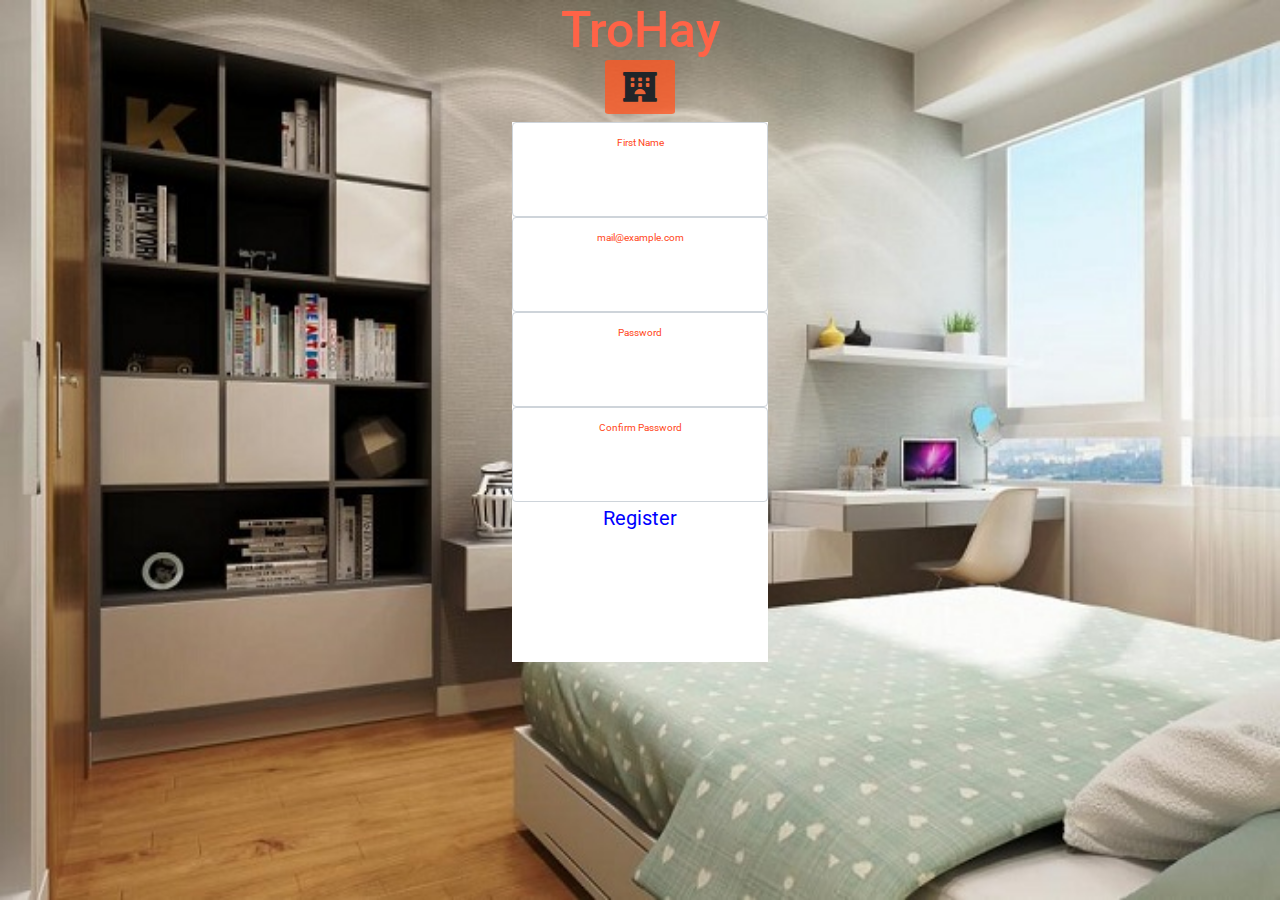
==== dangky.html @ d056327a "first commit" ====
<!DOCTYPE html>
<html lang="en">
<head>
    <meta charset="UTF-8">
    <meta name="viewport" content="width=device-width, initial-scale=1.0">
    <meta http-equiv="X-UA-Compatible" content="ie=edge">
    <link rel="stylesheet" href="css/bootstrap.css">
    <link rel="stylesheet" href="dangky.css">
    <link rel="stylesheet" href="icon/css/all.css">
    <link href="https://fonts.googleapis.com/css2?family=Lobster&family=Open+Sans&family=Roboto&display=swap" rel="stylesheet">
    <script type="text/javascript" src="js/bootstrap.js"></script>
    
<script src="https://code.jquery.com/jquery-3.4.1.slim.min.js" integrity="sha384-J6qa4849blE2+poT4WnyKhv5vZF5SrPo0iEjwBvKU7imGFAV0wwj1yYfoRSJoZ+n" crossorigin="anonymous"></script>
<script src="https://cdn.jsdelivr.net/npm/popper.js@1.16.0/dist/umd/popper.min.js" integrity="sha384-Q6E9RHvbIyZFJoft+2mJbHaEWldlvI9IOYy5n3zV9zzTtmI3UksdQRVvoxMfooAo" crossorigin="anonymous"></script>
<script src="https://stackpath.bootstrapcdn.com/bootstrap/4.4.1/js/bootstrap.min.js" integrity="sha384-wfSDF2E50Y2D1uUdj0O3uMBJnjuUD4Ih7YwaYd1iqfktj0Uod8GCExl3Og8ifwB6" crossorigin="anonymous"></script>
    <title>Đăng Ký Tài Khoản</title>
</head>
<body>
    <h2 class="layer1">TroHay</h2>
    <i class="fas fa-hotel logo"></i>
    <form>
        
        <div class="form-control w3layouts"> 
            <input type="text" id="firstname" name="firstname" placeholder="First Name" title="Please enter your First Name" required="">
        </div>

        <div class="form-control w3layouts">	
            <input type="email" id="email" name="email" placeholder="mail@example.com" title="Please enter a valid email" required="">
        </div>

        <div class="form-control agileinfo">	
            <input type="password" class="lock" name="password" placeholder="Password" id="password1" required="">
        </div>	

        <div class="form-control agileinfo">	
            <input type="password" class="lock" name="confirm-password" placeholder="Confirm Password" id="password2" required="">
        </div>			
        
        <input type="submit" class="register" value="Register">
    </form>
    
</body>
</html>
---- dangky.css ----
html,body{
    background-image: url(images/nen1.jpg);
    background-size: 100% 100%;
    background-repeat: no-repeat;
    background-position: center;
    text-align: center;
    width: 100%;
    height: 100%;
}
.layer1{
    color: tomato;
    font-size: 50px;
}
.logo{
    background: #ff5722c7;
    font-size: 30px;
    font-weight: 700;
    padding: 12px 18px;
    position: relative;
    top: -8px;
    border-radius: 5% 5%;
}
form{
    width: 20%;
    height: 60%;
    background:#0000003d;
    margin: 0 auto;
    background-color: white !important;
    padding-top: 0%;
   
}
input{
    width: 50%;
    height: 20px;
    margin-bottom: 40px;
    padding-bottom: 30px;
    text-align: center;
    background-color: transparent;
    color: #0000ff;
    font-size: 20px;
    border: transparent;
    border-bottom: 1px solid white;
}
::-webkit-input-placeholder{
    color: #ff471a;/*lấy thuộc tính trong input*/
    font-size: 10px;
}
input.so1{
    width: 20px;
    height: 8px;
    background-color: transparent;
    border: #ff471a;
}
/* .left{
    font-size: 20px;
    color: red;
} */
.so2{
    margin-right: 30%;
    font-size: 25px;
    
    margin-bottom: 20px;
    border: 1px solid white;
}
/* .so2:hover{
    background-color:black;
    color: rgb(255, 255, 255);
} */
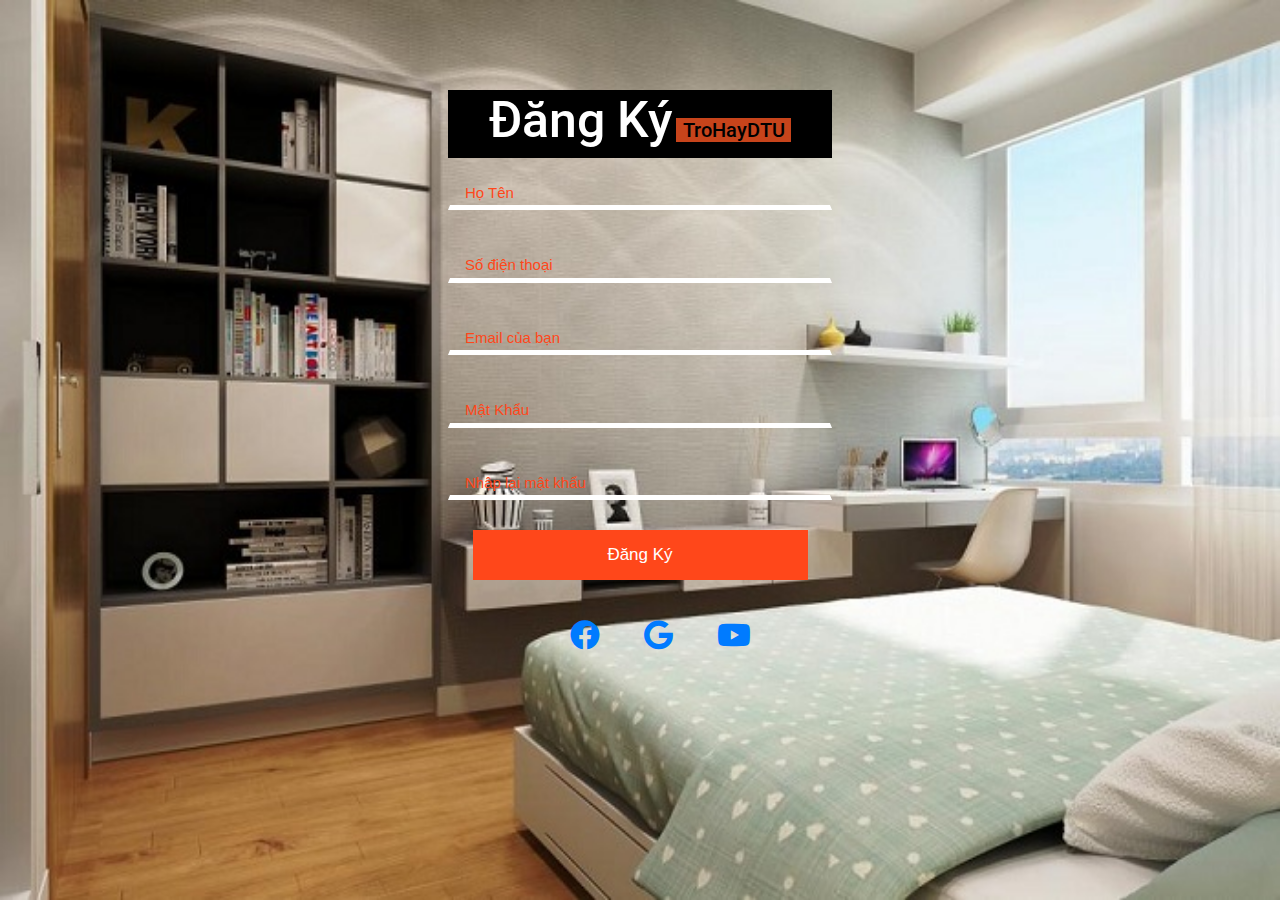
==== commit d967d766: "Add files via upload" ====
--- a/dangky.html
+++ b/dangky.html
@@ -1,43 +1,59 @@
-<!DOCTYPE html>
-<html lang="en">
-<head>
-    <meta charset="UTF-8">
-    <meta name="viewport" content="width=device-width, initial-scale=1.0">
-    <meta http-equiv="X-UA-Compatible" content="ie=edge">
-    <link rel="stylesheet" href="css/bootstrap.css">
-    <link rel="stylesheet" href="dangky.css">
-    <link rel="stylesheet" href="icon/css/all.css">
-    <link href="https://fonts.googleapis.com/css2?family=Lobster&family=Open+Sans&family=Roboto&display=swap" rel="stylesheet">
-    <script type="text/javascript" src="js/bootstrap.js"></script>
-    
-<script src="https://code.jquery.com/jquery-3.4.1.slim.min.js" integrity="sha384-J6qa4849blE2+poT4WnyKhv5vZF5SrPo0iEjwBvKU7imGFAV0wwj1yYfoRSJoZ+n" crossorigin="anonymous"></script>
-<script src="https://cdn.jsdelivr.net/npm/popper.js@1.16.0/dist/umd/popper.min.js" integrity="sha384-Q6E9RHvbIyZFJoft+2mJbHaEWldlvI9IOYy5n3zV9zzTtmI3UksdQRVvoxMfooAo" crossorigin="anonymous"></script>
-<script src="https://stackpath.bootstrapcdn.com/bootstrap/4.4.1/js/bootstrap.min.js" integrity="sha384-wfSDF2E50Y2D1uUdj0O3uMBJnjuUD4Ih7YwaYd1iqfktj0Uod8GCExl3Og8ifwB6" crossorigin="anonymous"></script>
-    <title>Đăng Ký Tài Khoản</title>
-</head>
-<body>
-    <h2 class="layer1">TroHay</h2>
-    <i class="fas fa-hotel logo"></i>
-    <form>
-        
-        <div class="form-control w3layouts"> 
-            <input type="text" id="firstname" name="firstname" placeholder="First Name" title="Please enter your First Name" required="">
-        </div>
-
-        <div class="form-control w3layouts">	
-            <input type="email" id="email" name="email" placeholder="mail@example.com" title="Please enter a valid email" required="">
-        </div>
-
-        <div class="form-control agileinfo">	
-            <input type="password" class="lock" name="password" placeholder="Password" id="password1" required="">
-        </div>	
-
-        <div class="form-control agileinfo">	
-            <input type="password" class="lock" name="confirm-password" placeholder="Confirm Password" id="password2" required="">
-        </div>			
-        
-        <input type="submit" class="register" value="Register">
-    </form>
-    
-</body>
+<!DOCTYPE html>
+<html lang="en">
+<head>
+    <meta charset="UTF-8">
+    <meta name="viewport" content="width=device-width, initial-scale=1.0">
+    <meta http-equiv="X-UA-Compatible" content="ie=edge">
+    <link rel="stylesheet" href="css/bootstrap.css">
+    <link rel="stylesheet" href="dangky.css">
+    <link rel="stylesheet" href="icon/css/all.css">
+    <link rel="stylesheet" href="icon/css/font-awesome.min.css">
+    <link rel="stylesheet" href="icon/css/fontawesome.min.css">
+    <link href="https://fonts.googleapis.com/css2?family=Lobster&family=Open+Sans&family=Roboto&display=swap" rel="stylesheet">
+    <script type="text/javascript" src="js/bootstrap.js"></script>
+    
+<script src="https://code.jquery.com/jquery-3.4.1.slim.min.js" integrity="sha384-J6qa4849blE2+poT4WnyKhv5vZF5SrPo0iEjwBvKU7imGFAV0wwj1yYfoRSJoZ+n" crossorigin="anonymous"></script>
+<script src="https://cdn.jsdelivr.net/npm/popper.js@1.16.0/dist/umd/popper.min.js" integrity="sha384-Q6E9RHvbIyZFJoft+2mJbHaEWldlvI9IOYy5n3zV9zzTtmI3UksdQRVvoxMfooAo" crossorigin="anonymous"></script>
+<script src="https://stackpath.bootstrapcdn.com/bootstrap/4.4.1/js/bootstrap.min.js" integrity="sha384-wfSDF2E50Y2D1uUdj0O3uMBJnjuUD4Ih7YwaYd1iqfktj0Uod8GCExl3Og8ifwB6" crossorigin="anonymous"></script>
+    <title>Đăng Ký Tài Khoản</title>
+</head>
+<body>
+    <div class="content-full">
+    <div class="top">
+        <h1 class="layer1">Đăng Ký</h1>
+        <h2 class="logo">TroHayDTU</h2>
+    </div>
+
+    <div class="content">
+        <form action="#" method="post">
+			<div class="layer2"> 
+				<input type="text" class="firstname" name="input1" placeholder="Họ Tên" title="" required="">
+            </div>
+
+            <div class="layer2"> 
+				<input type="text" class="sodt" name="input1" placeholder="Số điện thoại" title="" required="">
+			</div>
+
+			<div class="layer2">	
+				<input type="text" class="email" name="input2" placeholder="Email của bạn" title="" required="">
+			</div>
+
+			<div class="layer3">	
+				<input type="password" class="pass" name="input3" placeholder="Mật Khẩu" required="">
+			</div>	
+
+			<div class="layer3">	
+				<input type="password" class="pass" name="input4" placeholder="Nhập lại mật khẩu" required="">
+			</div>			
+			
+			<input type="submit" class="nut" value="Đăng Ký">
+        </form>
+        <ul class="icon">
+			<li><a href="#"><i class="fab fa-facebook logo1"></i></a></li>
+			<li><a href="#"><i class="fab fa-google logo1"></i></i></a></li>
+			<li><a href="#"><i class="fab fa-youtube logo1"></i></a></li>
+		</ul>
+    </div>
+</div>
+</body>
 </html>--- a/dangky.css
+++ b/dangky.css
@@ -1,68 +1,108 @@
-html,body{
-    background-image: url(images/nen1.jpg);
-    background-size: 100% 100%;
-    background-repeat: no-repeat;
-    background-position: center;
-    text-align: center;
-    width: 100%;
-    height: 100%;
-}
-.layer1{
-    color: tomato;
-    font-size: 50px;
-}
-.logo{
-    background: #ff5722c7;
-    font-size: 30px;
-    font-weight: 700;
-    padding: 12px 18px;
-    position: relative;
-    top: -8px;
-    border-radius: 5% 5%;
-}
-form{
-    width: 20%;
-    height: 60%;
-    background:#0000003d;
-    margin: 0 auto;
-    background-color: white !important;
-    padding-top: 0%;
-   
-}
-input{
-    width: 50%;
-    height: 20px;
-    margin-bottom: 40px;
-    padding-bottom: 30px;
-    text-align: center;
-    background-color: transparent;
-    color: #0000ff;
-    font-size: 20px;
-    border: transparent;
-    border-bottom: 1px solid white;
-}
-::-webkit-input-placeholder{
-    color: #ff471a;/*lấy thuộc tính trong input*/
-    font-size: 10px;
-}
-input.so1{
-    width: 20px;
-    height: 8px;
-    background-color: transparent;
-    border: #ff471a;
-}
-/* .left{
-    font-size: 20px;
-    color: red;
-} */
-.so2{
-    margin-right: 30%;
-    font-size: 25px;
-    
-    margin-bottom: 20px;
-    border: 1px solid white;
-}
-/* .so2:hover{
-    background-color:black;
-    color: rgb(255, 255, 255);
-} */+html,body{
+    background-image: url(images/nen1.jpg);
+    background-size: 100% 100%;
+    background-repeat: no-repeat;
+    background-position: center;
+    text-align: center;
+    width: 100%;
+    height: 100%;
+    animation: zoom 20s infinite;
+}
+@keyframes zoom{
+    0%{transform: scale(1);background-image: url(images/nen1.jpg); transition: 3s;}
+    50% {transform: scale(1);background-image: url(images/nen1.jpg); transition: 3s;}
+    50%{transform: scale(1);background-image: url(images/nen3.jpg); transition: 3s;}
+    100% {transform: scale(1);background-image: url(images/nen3.jpg); transition: 3s;}
+}
+.content-full{
+    padding-top: 7%;
+}
+.top{
+    width: 30%;
+    background-color: black;
+    margin-left: 35%;
+}
+.top .layer1{
+    display: inline-block;
+    color: white;
+    font-size: 50px;
+    
+}
+h2.logo{
+    display: inline-block;
+    width: 30%;
+    text-align: center;
+    color: black;
+    background: #ff5722c7;
+    font-size: 20px;
+}
+.topmenu .form-group{
+    width: 335px;
+    margin: 0 auto;
+}
+.form{
+    width: 40%;
+    height: 50%;
+    background:#0000003d;
+    margin: 0 auto;
+    background-color: white !important;
+    padding-top: 0%;
+}
+input.firstname,input.sodt,input.email,input.pass {
+	width: 30%;
+	padding:0 15px;
+	color:black;
+	font-size:17px;
+    font-weight:200;
+    padding-top: 20px;
+	background-color:transparent;
+	border-bottom:5px solid #fff;
+	border-top-color:transparent;
+	border-left-color:transparent;
+	border-right-color:transparent;
+	font-family: 'Raleway', sans-serif;
+	margin:0 auto 20px;
+	display:block;
+	outline:none;
+}
+::-webkit-input-placeholder{
+    color: #ff471a;/*lấy thuộc tính trong input*/
+    font-size: 15px;
+}
+input.nut{
+    width: 335px;
+    margin: 30px auto;
+    display: block;
+    height: 50px;
+    text-align: center;
+    font-size: 17px;
+    font-weight: normal;
+    color: #fff;
+    background-color:#ff471a;
+    border-color: transparent;
+	font-family: 'Raleway', sans-serif;
+	transition:all 0.5s ease-in-out;
+	-webkit-transition:all 0.5s ease-in-out;
+	-moz-transition:all 0.5s ease-in-out;
+	-o-transition:all 0.5s ease-in-out;
+	-ms-transition:all 0.5s ease-in-out;
+	cursor:pointer;
+}
+input.nut:hover {
+	color: #fff;
+    background-color:#3970b0;
+}
+ul.icon{
+    text-align: center;
+}
+ul.icon li{
+	display:inline-block;
+	margin:0;
+}
+.icon .logo1{
+    font-size: 30px;
+    padding: 10px 20px !important;
+}
+.icon .logo1:hover{
+    color: chocolate;
+}